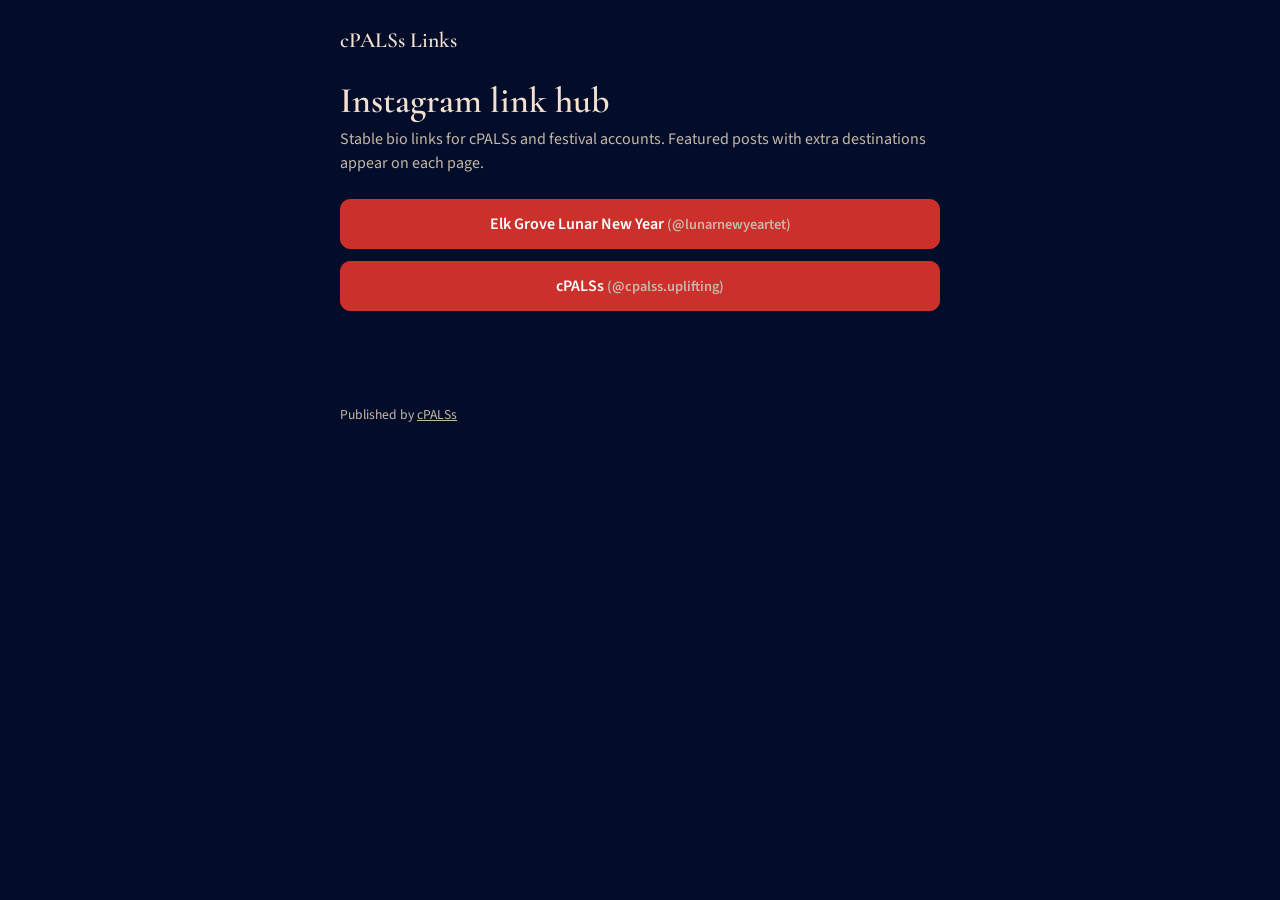
==== index.html @ fd6ef04e "Launch links.cpalss.com IG link hub. Static Pages site with per-account paths, ig-links.json manifes" ====
<!DOCTYPE html>
<html lang="en">
<head>
  <meta charset="UTF-8" />
  <meta name="viewport" content="width=device-width, initial-scale=1" />
  <title>cPALSs Links</title>
  <meta name="description" content="Instagram link hub for cPALSs and Elk Grove Lunar New Year — featured post destinations and quick links." />
  <link rel="canonical" href="https://links.cpalss.com/" />
  <meta property="og:title" content="cPALSs Links" />
  <meta property="og:description" content="Instagram link hub for cPALSs and festival accounts." />
  <meta property="og:type" content="website" />
  <meta property="og:url" content="https://links.cpalss.com/" />
  <meta name="twitter:card" content="summary" />
  <link rel="preconnect" href="https://fonts.googleapis.com" />
  <link rel="preconnect" href="https://fonts.gstatic.com" crossorigin />
  <link href="https://fonts.googleapis.com/css2?family=Cormorant+Garamond:wght@500;600;700&family=Source+Sans+3:wght@400;500;600;700&display=swap" rel="stylesheet" />
  <link rel="stylesheet" href="/site.css" />
  <script src="/clean-urls.js"></script>
</head>
<body>
  <a class="skip-link" href="#main">Skip to content</a>
  <div class="page-wrap">
    <main id="main">
      <p class="muted">Loading…</p>
    </main>
  </div>
  <footer class="site-footer">
    <p>Published by <a href="https://www.cpalss.com/" rel="noopener noreferrer">cPALSs</a></p>
  </footer>
  <script src="/site.js" defer></script>
</body>
</html>
---- site.css ----
:root {
  color-scheme: dark;
  --bg: #030d29;
  --surface: #0a1638;
  --surface-raised: #132243;
  --border: #2a3a6a;
  --text: #f3e0cf;
  --muted: #c5b8a8;
  --lead: #c4b5e0;
  --accent: #cc302b;
  --accent-hover: #e03a34;
  --gold: #efa52b;
  --radius: 10px;
  --font: "Source Sans 3", system-ui, -apple-system, "Segoe UI", sans-serif;
  --font-display: "Cormorant Garamond", Georgia, serif;
  --max-width: 640px;
}

* {
  box-sizing: border-box;
}

html {
  scroll-behavior: smooth;
}

body {
  margin: 0;
  font-family: var(--font);
  background: var(--bg);
  color: var(--text);
  line-height: 1.5;
}

a {
  color: var(--gold);
}

a:hover {
  color: var(--text);
}

.skip-link {
  position: absolute;
  left: -9999px;
}

.skip-link:focus {
  left: 1rem;
  top: 1rem;
  z-index: 100;
  background: var(--surface-raised);
  padding: 0.5rem 1rem;
  border-radius: var(--radius);
}

.page-wrap {
  max-width: var(--max-width);
  margin: 0 auto;
  padding: 1.5rem 1.25rem 3rem;
}

.site-header {
  margin-bottom: 1.5rem;
}

.wordmark {
  font-family: var(--font-display);
  font-size: 1.35rem;
  font-weight: 600;
  color: var(--text);
  text-decoration: none;
}

.wordmark:hover {
  color: var(--gold);
}

.hero {
  margin-bottom: 2rem;
}

.hero h1 {
  font-family: var(--font-display);
  font-size: clamp(1.75rem, 5vw, 2.25rem);
  font-weight: 600;
  margin: 0 0 0.35rem;
  line-height: 1.15;
}

.hero-handle {
  margin: 0 0 0.75rem;
  font-size: 0.95rem;
}

.hero-handle a {
  color: var(--lead);
  text-decoration: none;
}

.hero-handle a:hover {
  text-decoration: underline;
}

.hero-lead {
  margin: 0;
  color: var(--muted);
  font-size: 1rem;
}

.section-title {
  font-size: 0.8rem;
  font-weight: 600;
  letter-spacing: 0.06em;
  text-transform: uppercase;
  color: var(--muted);
  margin: 0 0 0.75rem;
}

.evergreen-list {
  display: flex;
  flex-direction: column;
  gap: 0.5rem;
  margin-bottom: 2rem;
}

.btn {
  display: block;
  text-align: center;
  text-decoration: none;
  font-weight: 600;
  padding: 0.75rem 1rem;
  border-radius: var(--radius);
  border: 1px solid var(--border);
  background: var(--surface-raised);
  color: var(--text);
}

.btn:hover {
  border-color: var(--gold);
  color: var(--text);
}

.btn-primary {
  background: var(--accent);
  border-color: var(--accent);
  color: #fff;
}

.btn-primary:hover {
  background: var(--accent-hover);
  border-color: var(--accent-hover);
  color: #fff;
}

.post-grid {
  display: grid;
  gap: 1rem;
}

.post-card {
  background: var(--surface);
  border: 1px solid var(--border);
  border-radius: var(--radius);
  overflow: hidden;
}

.post-card-thumb-wrap {
  display: block;
  position: relative;
  aspect-ratio: 16 / 9;
  background: var(--surface-raised);
}

.post-card-thumb {
  width: 100%;
  height: 100%;
  object-fit: cover;
  display: block;
}

.post-card-body {
  padding: 0.85rem 1rem 1rem;
}

.post-card-title {
  margin: 0 0 0.25rem;
  font-size: 1.05rem;
  font-weight: 600;
}

.post-card-sub {
  margin: 0 0 0.65rem;
  color: var(--muted);
  font-size: 0.9rem;
}

.post-card-links {
  display: flex;
  flex-wrap: wrap;
  gap: 0.5rem 1rem;
  font-size: 0.85rem;
}

.post-card-links a {
  text-decoration: none;
}

.post-card-links a:hover {
  text-decoration: underline;
}

.muted {
  color: var(--muted);
  font-size: 0.9rem;
}

.hub-list {
  display: flex;
  flex-direction: column;
  gap: 0.75rem;
  margin-top: 1.5rem;
}

.site-footer {
  max-width: var(--max-width);
  margin: 0 auto;
  padding: 0 1.25rem 2rem;
  color: var(--muted);
  font-size: 0.85rem;
}

.site-footer a {
  color: var(--muted);
}

.error-panel {
  padding: 1rem;
  border: 1px solid var(--accent);
  border-radius: var(--radius);
  color: var(--text);
}
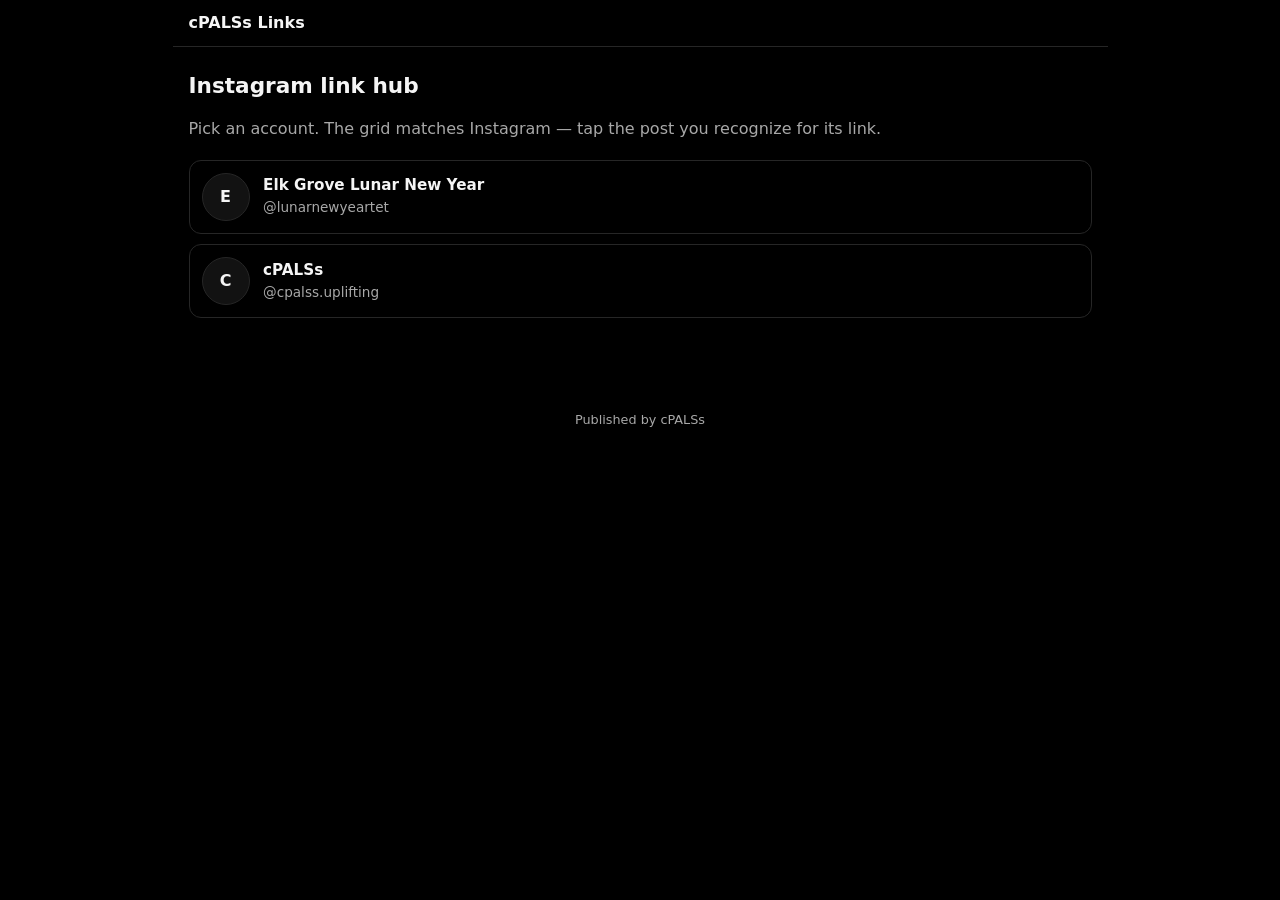
==== commit 3966b7cd: "Redesign hub as IG profile grid with local post thumbnails. Square 3-column grid, profile header, an" ====
--- a/index.html
+++ b/index.html
@@ -11,9 +11,6 @@
   <meta property="og:type" content="website" />
   <meta property="og:url" content="https://links.cpalss.com/" />
   <meta name="twitter:card" content="summary" />
-  <link rel="preconnect" href="https://fonts.googleapis.com" />
-  <link rel="preconnect" href="https://fonts.gstatic.com" crossorigin />
-  <link href="https://fonts.googleapis.com/css2?family=Cormorant+Garamond:wght@500;600;700&family=Source+Sans+3:wght@400;500;600;700&display=swap" rel="stylesheet" />
   <link rel="stylesheet" href="/site.css" />
   <script src="/clean-urls.js"></script>
 </head>
--- a/site.css
+++ b/site.css
@@ -1,19 +1,15 @@
 :root {
   color-scheme: dark;
-  --bg: #030d29;
-  --surface: #0a1638;
-  --surface-raised: #132243;
-  --border: #2a3a6a;
-  --text: #f3e0cf;
-  --muted: #c5b8a8;
-  --lead: #c4b5e0;
-  --accent: #cc302b;
-  --accent-hover: #e03a34;
-  --gold: #efa52b;
-  --radius: 10px;
-  --font: "Source Sans 3", system-ui, -apple-system, "Segoe UI", sans-serif;
-  --font-display: "Cormorant Garamond", Georgia, serif;
-  --max-width: 640px;
+  --bg: #000000;
+  --surface: #121212;
+  --border: #262626;
+  --text: #f5f5f5;
+  --muted: #a8a8a8;
+  --link: #e0f1ff;
+  --accent: #0095f6;
+  --grid-gap: 3px;
+  --font: system-ui, -apple-system, "Segoe UI", Roboto, Helvetica, Arial, sans-serif;
+  --max-width: 935px;
 }
 
 * {
@@ -29,15 +25,16 @@
   font-family: var(--font);
   background: var(--bg);
   color: var(--text);
-  line-height: 1.5;
+  line-height: 1.4;
 }
 
 a {
-  color: var(--gold);
+  color: var(--link);
+  text-decoration: none;
 }
 
 a:hover {
-  color: var(--text);
+  text-decoration: underline;
 }
 
 .skip-link {
@@ -49,185 +46,260 @@
   left: 1rem;
   top: 1rem;
   z-index: 100;
-  background: var(--surface-raised);
+  background: var(--surface);
   padding: 0.5rem 1rem;
-  border-radius: var(--radius);
+  border-radius: 8px;
+  color: var(--text);
 }
 
 .page-wrap {
   max-width: var(--max-width);
   margin: 0 auto;
-  padding: 1.5rem 1.25rem 3rem;
+  padding: 0 0 2rem;
 }
 
 .site-header {
-  margin-bottom: 1.5rem;
+  padding: 0.75rem 1rem;
+  border-bottom: 1px solid var(--border);
 }
 
 .wordmark {
-  font-family: var(--font-display);
-  font-size: 1.35rem;
+  font-size: 1rem;
   font-weight: 600;
   color: var(--text);
   text-decoration: none;
 }
 
 .wordmark:hover {
-  color: var(--gold);
-}
-
-.hero {
-  margin-bottom: 2rem;
-}
-
-.hero h1 {
-  font-family: var(--font-display);
-  font-size: clamp(1.75rem, 5vw, 2.25rem);
-  font-weight: 600;
-  margin: 0 0 0.35rem;
-  line-height: 1.15;
-}
-
-.hero-handle {
-  margin: 0 0 0.75rem;
+  text-decoration: none;
+  opacity: 0.85;
+}
+
+.profile {
+  padding: 1.25rem 1rem 0.75rem;
+}
+
+.profile-top {
+  display: flex;
+  align-items: center;
+  gap: 1.25rem;
+  margin-bottom: 0.85rem;
+}
+
+.profile-avatar {
+  width: 77px;
+  height: 77px;
+  border-radius: 50%;
+  object-fit: cover;
+  background: var(--surface);
+  border: 1px solid var(--border);
+  flex-shrink: 0;
+}
+
+.profile-avatar--initial {
+  display: flex;
+  align-items: center;
+  justify-content: center;
+  font-size: 1.75rem;
+  font-weight: 600;
+  color: var(--text);
+}
+
+.profile-meta {
+  min-width: 0;
+}
+
+.profile-name {
+  margin: 0 0 0.15rem;
+  font-size: 1.1rem;
+  font-weight: 600;
+}
+
+.profile-handle {
+  color: var(--muted);
   font-size: 0.95rem;
-}
-
-.hero-handle a {
-  color: var(--lead);
-  text-decoration: none;
-}
-
-.hero-handle a:hover {
+  text-decoration: none;
+}
+
+.profile-handle:hover {
   text-decoration: underline;
 }
 
-.hero-lead {
-  margin: 0;
-  color: var(--muted);
-  font-size: 1rem;
-}
-
-.section-title {
-  font-size: 0.8rem;
-  font-weight: 600;
-  letter-spacing: 0.06em;
-  text-transform: uppercase;
-  color: var(--muted);
-  margin: 0 0 0.75rem;
-}
-
-.evergreen-list {
+.profile-bio {
+  margin: 0 0 0.85rem;
+  font-size: 0.95rem;
+  white-space: pre-line;
+}
+
+.profile-links {
   display: flex;
   flex-direction: column;
   gap: 0.5rem;
-  margin-bottom: 2rem;
-}
-
-.btn {
+  margin-bottom: 0.5rem;
+}
+
+.profile-link-btn {
   display: block;
   text-align: center;
-  text-decoration: none;
-  font-weight: 600;
-  padding: 0.75rem 1rem;
-  border-radius: var(--radius);
+  padding: 0.55rem 0.75rem;
+  border-radius: 8px;
+  background: var(--surface);
   border: 1px solid var(--border);
-  background: var(--surface-raised);
-  color: var(--text);
-}
-
-.btn:hover {
-  border-color: var(--gold);
-  color: var(--text);
-}
-
-.btn-primary {
-  background: var(--accent);
-  border-color: var(--accent);
-  color: #fff;
-}
-
-.btn-primary:hover {
-  background: var(--accent-hover);
-  border-color: var(--accent-hover);
-  color: #fff;
-}
-
-.post-grid {
+  color: var(--text);
+  font-weight: 600;
+  font-size: 0.9rem;
+  text-decoration: none;
+}
+
+.profile-link-btn:hover {
+  background: #1a1a1a;
+  text-decoration: none;
+}
+
+.grid-section {
+  border-top: 1px solid var(--border);
+  margin-top: 0.75rem;
+}
+
+.grid-tabs {
+  display: flex;
+  justify-content: center;
+  border-bottom: 1px solid var(--border);
+}
+
+.grid-tab {
+  flex: 1;
+  max-width: 120px;
+  text-align: center;
+  padding: 0.85rem 0.5rem;
+  font-size: 0.75rem;
+  font-weight: 600;
+  letter-spacing: 0.04em;
+  text-transform: uppercase;
+  color: var(--text);
+  border-bottom: 1px solid var(--text);
+}
+
+.ig-grid {
   display: grid;
-  gap: 1rem;
-}
-
-.post-card {
-  background: var(--surface);
-  border: 1px solid var(--border);
-  border-radius: var(--radius);
+  grid-template-columns: repeat(3, 1fr);
+  gap: var(--grid-gap);
+  background: var(--border);
+}
+
+.ig-tile {
+  position: relative;
+  display: block;
+  aspect-ratio: 1 / 1;
+  background: var(--surface);
   overflow: hidden;
-}
-
-.post-card-thumb-wrap {
-  display: block;
-  position: relative;
-  aspect-ratio: 16 / 9;
-  background: var(--surface-raised);
-}
-
-.post-card-thumb {
+  text-decoration: none;
+}
+
+.ig-tile:hover {
+  text-decoration: none;
+  opacity: 0.92;
+}
+
+.ig-tile img {
   width: 100%;
   height: 100%;
   object-fit: cover;
   display: block;
 }
 
-.post-card-body {
-  padding: 0.85rem 1rem 1rem;
-}
-
-.post-card-title {
-  margin: 0 0 0.25rem;
-  font-size: 1.05rem;
-  font-weight: 600;
-}
-
-.post-card-sub {
-  margin: 0 0 0.65rem;
-  color: var(--muted);
-  font-size: 0.9rem;
-}
-
-.post-card-links {
-  display: flex;
-  flex-wrap: wrap;
-  gap: 0.5rem 1rem;
+.ig-tile-badge {
+  position: absolute;
+  top: 0.45rem;
+  right: 0.45rem;
+  width: 1.1rem;
+  height: 1.1rem;
+  color: #fff;
+  filter: drop-shadow(0 1px 2px rgba(0, 0, 0, 0.65));
+  pointer-events: none;
+}
+
+.ig-tile-badge svg {
+  width: 100%;
+  height: 100%;
+  display: block;
+}
+
+.grid-empty {
+  grid-column: 1 / -1;
+  background: var(--bg);
+  padding: 2.5rem 1rem;
+  text-align: center;
+  color: var(--muted);
+  font-size: 0.95rem;
+}
+
+.muted {
+  color: var(--muted);
+}
+
+.hub-page {
+  padding: 1.5rem 1rem 2rem;
+}
+
+.hub-page h1 {
+  margin: 0 0 0.5rem;
+  font-size: 1.35rem;
+}
+
+.hub-list {
+  display: flex;
+  flex-direction: column;
+  gap: 0.65rem;
+  margin-top: 1.25rem;
+}
+
+.hub-account {
+  display: flex;
+  align-items: center;
+  gap: 0.85rem;
+  padding: 0.75rem;
+  border: 1px solid var(--border);
+  border-radius: 12px;
+  color: var(--text);
+  text-decoration: none;
+}
+
+.hub-account:hover {
+  background: var(--surface);
+  text-decoration: none;
+}
+
+.hub-account-avatar {
+  width: 48px;
+  height: 48px;
+  border-radius: 50%;
+  background: var(--surface);
+  border: 1px solid var(--border);
+  display: flex;
+  align-items: center;
+  justify-content: center;
+  font-weight: 600;
+  flex-shrink: 0;
+}
+
+.hub-account-meta strong {
+  display: block;
+  font-size: 0.95rem;
+}
+
+.hub-account-meta span {
+  color: var(--muted);
   font-size: 0.85rem;
-}
-
-.post-card-links a {
-  text-decoration: none;
-}
-
-.post-card-links a:hover {
-  text-decoration: underline;
-}
-
-.muted {
-  color: var(--muted);
-  font-size: 0.9rem;
-}
-
-.hub-list {
-  display: flex;
-  flex-direction: column;
-  gap: 0.75rem;
-  margin-top: 1.5rem;
 }
 
 .site-footer {
   max-width: var(--max-width);
   margin: 0 auto;
-  padding: 0 1.25rem 2rem;
-  color: var(--muted);
-  font-size: 0.85rem;
+  padding: 1rem 1.25rem 2rem;
+  color: var(--muted);
+  font-size: 0.8rem;
+  text-align: center;
 }
 
 .site-footer a {
@@ -235,8 +307,8 @@
 }
 
 .error-panel {
+  margin: 1rem;
   padding: 1rem;
-  border: 1px solid var(--accent);
-  border-radius: var(--radius);
-  color: var(--text);
-}
+  border: 1px solid #ed4956;
+  border-radius: 8px;
+}
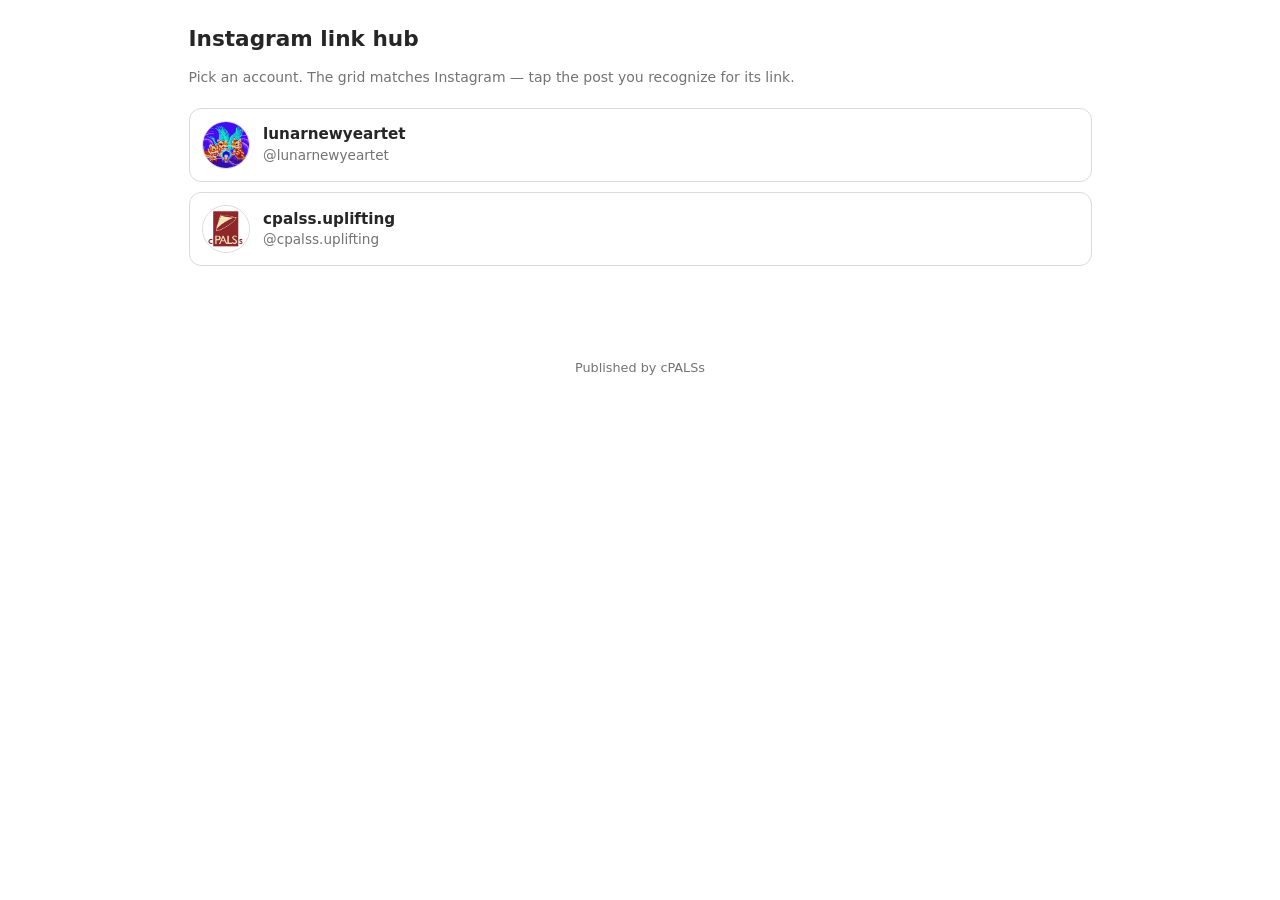
==== commit 1037efbd: "Open external links in new tabs. Grid destinations, Instagram profile links, and footer open with ta" ====
--- a/index.html
+++ b/index.html
@@ -22,7 +22,7 @@
     </main>
   </div>
   <footer class="site-footer">
-    <p>Published by <a href="https://www.cpalss.com/" rel="noopener noreferrer">cPALSs</a></p>
+    <p>Published by <a href="https://www.cpalss.com/" target="_blank" rel="noopener noreferrer">cPALSs</a></p>
   </footer>
   <script src="/site.js" defer></script>
 </body>
--- a/site.css
+++ b/site.css
@@ -1,15 +1,35 @@
 :root {
-  color-scheme: dark;
-  --bg: #000000;
-  --surface: #121212;
-  --border: #262626;
-  --text: #f5f5f5;
-  --muted: #a8a8a8;
-  --link: #e0f1ff;
+  color-scheme: light dark;
+  --bg: #ffffff;
+  --surface: #fafafa;
+  --surface-hover: #f2f2f2;
+  --border: #dbdbdb;
+  --text: #262626;
+  --muted: #737373;
+  --link: #00376b;
   --accent: #0095f6;
-  --grid-gap: 3px;
+  --grid-gap: 2px;
   --font: system-ui, -apple-system, "Segoe UI", Roboto, Helvetica, Arial, sans-serif;
   --max-width: 935px;
+  --avatar-size: 77px;
+}
+
+@media (prefers-color-scheme: dark) {
+  :root {
+    --bg: #000000;
+    --surface: #121212;
+    --surface-hover: #1a1a1a;
+    --border: #262626;
+    --text: #f5f5f5;
+    --muted: #a8a8a8;
+    --link: #e0f1ff;
+  }
+}
+
+@media (min-width: 736px) {
+  :root {
+    --avatar-size: 150px;
+  }
 }
 
 * {
@@ -26,6 +46,7 @@
   background: var(--bg);
   color: var(--text);
   line-height: 1.4;
+  font-size: 14px;
 }
 
 a {
@@ -58,66 +79,63 @@
   padding: 0 0 2rem;
 }
 
-.site-header {
-  padding: 0.75rem 1rem;
-  border-bottom: 1px solid var(--border);
-}
-
-.wordmark {
-  font-size: 1rem;
-  font-weight: 600;
-  color: var(--text);
-  text-decoration: none;
-}
-
-.wordmark:hover {
-  text-decoration: none;
-  opacity: 0.85;
-}
-
 .profile {
   padding: 1.25rem 1rem 0.75rem;
-}
-
-.profile-top {
-  display: flex;
-  align-items: center;
-  gap: 1.25rem;
-  margin-bottom: 0.85rem;
+  text-align: center;
+}
+
+.profile-header {
+  display: flex;
+  flex-direction: column;
+  align-items: center;
+  gap: 0.85rem;
+}
+
+.profile-avatar-link {
+  flex-shrink: 0;
+  line-height: 0;
+  text-decoration: none;
+}
+
+.profile-avatar-link:hover {
+  text-decoration: none;
+  opacity: 0.92;
 }
 
 .profile-avatar {
-  width: 77px;
-  height: 77px;
+  width: var(--avatar-size);
+  height: var(--avatar-size);
   border-radius: 50%;
   object-fit: cover;
+  display: block;
   background: var(--surface);
   border: 1px solid var(--border);
-  flex-shrink: 0;
+  box-shadow: 0 0 0 1px rgba(0, 0, 0, 0.04);
 }
 
 .profile-avatar--initial {
   display: flex;
   align-items: center;
   justify-content: center;
-  font-size: 1.75rem;
-  font-weight: 600;
-  color: var(--text);
-}
-
-.profile-meta {
-  min-width: 0;
-}
-
-.profile-name {
-  margin: 0 0 0.15rem;
-  font-size: 1.1rem;
-  font-weight: 600;
+  font-size: calc(var(--avatar-size) * 0.34);
+  font-weight: 600;
+  color: var(--text);
+  border: 1px solid var(--border);
+}
+
+.profile-summary {
+  display: flex;
+  flex-direction: column;
+  align-items: center;
+  gap: 0.2rem;
 }
 
 .profile-handle {
-  color: var(--muted);
-  font-size: 0.95rem;
+  margin: 0;
+  font-size: 1.25rem;
+  font-weight: 600;
+  line-height: 1.2;
+  color: var(--text);
   text-decoration: none;
 }
 
@@ -125,72 +143,28 @@
   text-decoration: underline;
 }
 
-.profile-bio {
-  margin: 0 0 0.85rem;
-  font-size: 0.95rem;
-  white-space: pre-line;
-}
-
-.profile-links {
-  display: flex;
-  flex-direction: column;
-  gap: 0.5rem;
-  margin-bottom: 0.5rem;
-}
-
-.profile-link-btn {
-  display: block;
-  text-align: center;
-  padding: 0.55rem 0.75rem;
-  border-radius: 8px;
-  background: var(--surface);
-  border: 1px solid var(--border);
-  color: var(--text);
-  font-weight: 600;
-  font-size: 0.9rem;
-  text-decoration: none;
-}
-
-.profile-link-btn:hover {
-  background: #1a1a1a;
-  text-decoration: none;
+.profile-display-name {
+  margin: 0;
+  font-weight: 400;
+  color: var(--text);
 }
 
 .grid-section {
+  margin-top: 0.25rem;
   border-top: 1px solid var(--border);
-  margin-top: 0.75rem;
-}
-
-.grid-tabs {
-  display: flex;
-  justify-content: center;
-  border-bottom: 1px solid var(--border);
-}
-
-.grid-tab {
-  flex: 1;
-  max-width: 120px;
-  text-align: center;
-  padding: 0.85rem 0.5rem;
-  font-size: 0.75rem;
-  font-weight: 600;
-  letter-spacing: 0.04em;
-  text-transform: uppercase;
-  color: var(--text);
-  border-bottom: 1px solid var(--text);
 }
 
 .ig-grid {
   display: grid;
   grid-template-columns: repeat(3, 1fr);
   gap: var(--grid-gap);
-  background: var(--border);
+  background: var(--bg);
 }
 
 .ig-tile {
   position: relative;
   display: block;
-  aspect-ratio: 1 / 1;
+  aspect-ratio: 319 / 425;
   background: var(--surface);
   overflow: hidden;
   text-decoration: none;
@@ -198,7 +172,7 @@
 
 .ig-tile:hover {
   text-decoration: none;
-  opacity: 0.92;
+  opacity: 0.9;
 }
 
 .ig-tile img {
@@ -208,12 +182,36 @@
   display: block;
 }
 
+.ig-tile-date {
+  position: absolute;
+  top: 0.45rem;
+  left: 0.45rem;
+  font-size: 0.72rem;
+  font-weight: 600;
+  line-height: 1;
+  color: #fff;
+  text-shadow: 0 1px 2px rgba(0, 0, 0, 0.65);
+  pointer-events: none;
+}
+
+.ig-tile-destination {
+  position: absolute;
+  bottom: 0.45rem;
+  left: 0.45rem;
+  font-size: 0.72rem;
+  font-weight: 600;
+  line-height: 1;
+  color: #fff;
+  text-shadow: 0 1px 2px rgba(0, 0, 0, 0.65);
+  pointer-events: none;
+}
+
 .ig-tile-badge {
   position: absolute;
   top: 0.45rem;
   right: 0.45rem;
-  width: 1.1rem;
-  height: 1.1rem;
+  width: 1rem;
+  height: 1rem;
   color: #fff;
   filter: drop-shadow(0 1px 2px rgba(0, 0, 0, 0.65));
   pointer-events: none;
@@ -227,7 +225,6 @@
 
 .grid-empty {
   grid-column: 1 / -1;
-  background: var(--bg);
   padding: 2.5rem 1rem;
   text-align: center;
   color: var(--muted);
@@ -245,6 +242,7 @@
 .hub-page h1 {
   margin: 0 0 0.5rem;
   font-size: 1.35rem;
+  font-weight: 600;
 }
 
 .hub-list {
@@ -281,6 +279,7 @@
   justify-content: center;
   font-weight: 600;
   flex-shrink: 0;
+  object-fit: cover;
 }
 
 .hub-account-meta strong {
@@ -312,3 +311,15 @@
   border: 1px solid #ed4956;
   border-radius: 8px;
 }
+
+@media (min-width: 736px) {
+  .profile {
+    padding: 1.75rem 1.25rem 1rem;
+  }
+}
+
+@media (prefers-color-scheme: light) {
+  .ig-grid {
+    background: #ffffff;
+  }
+}
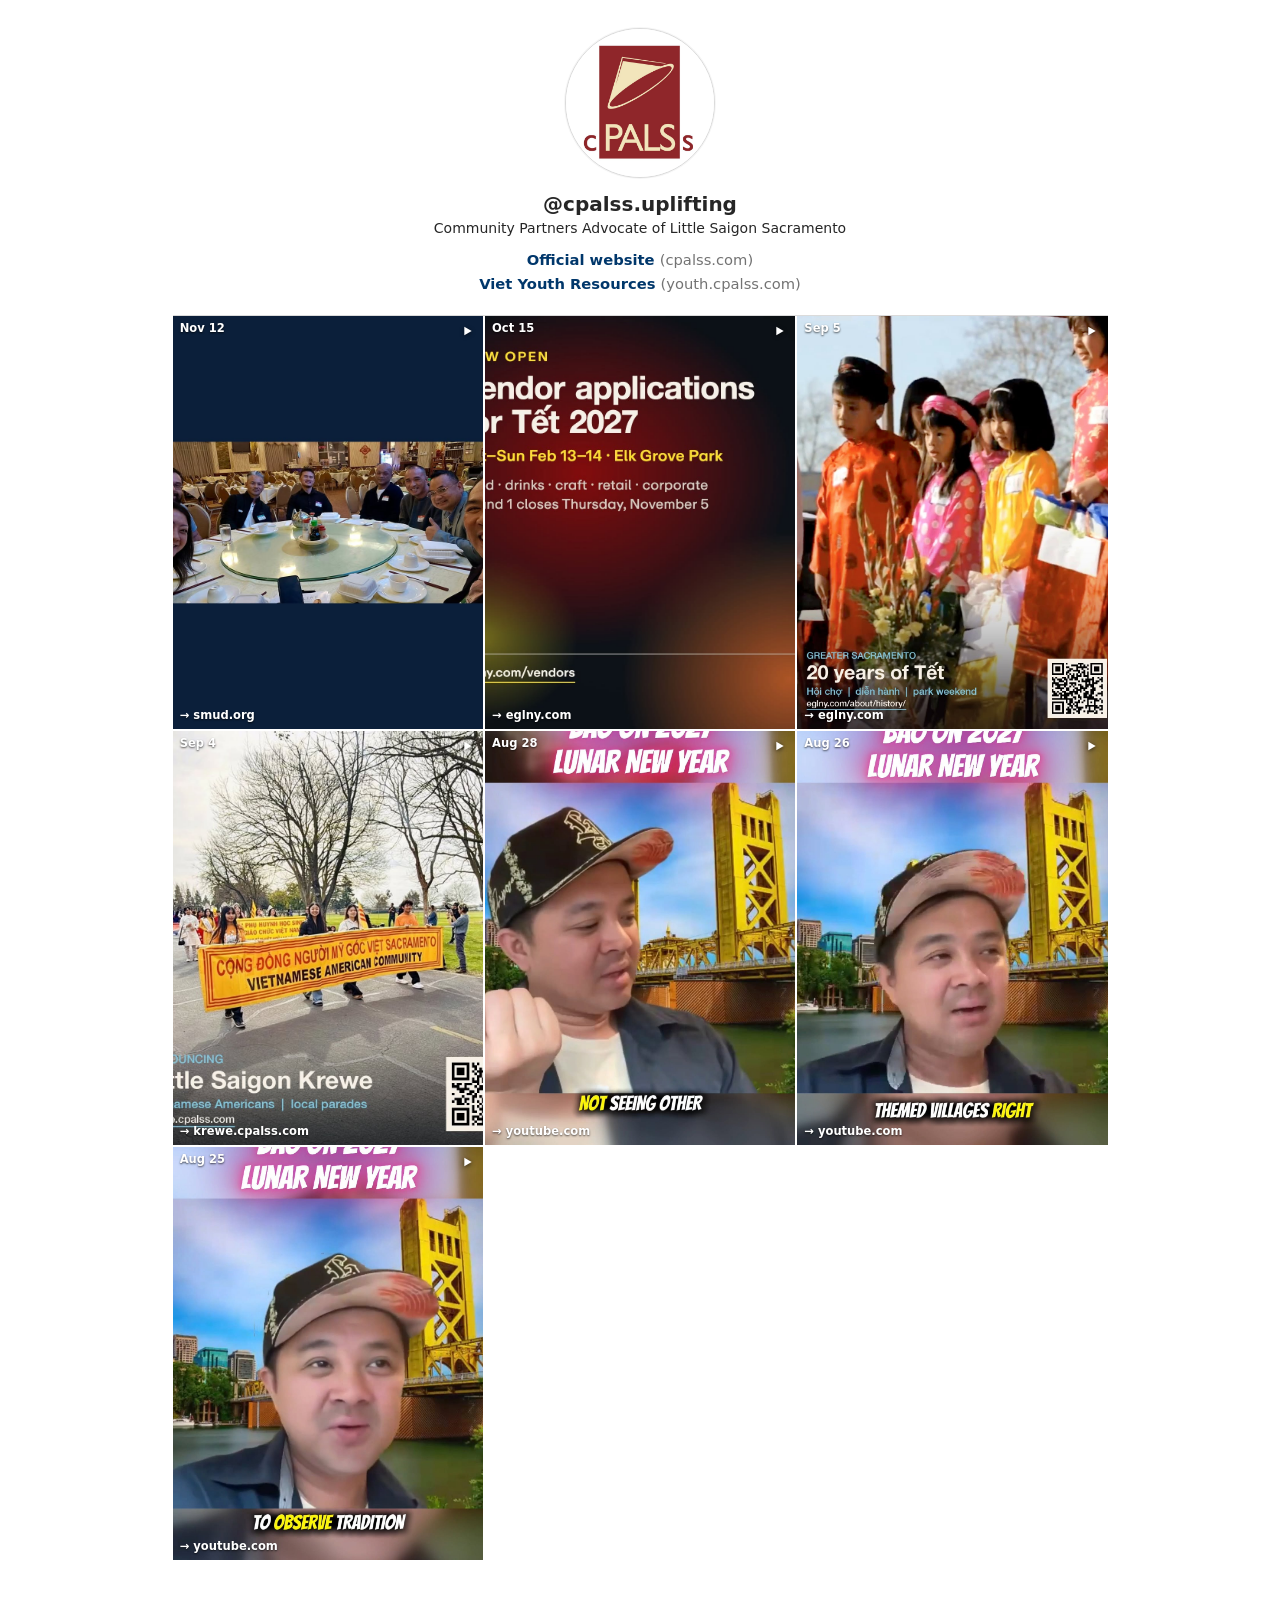
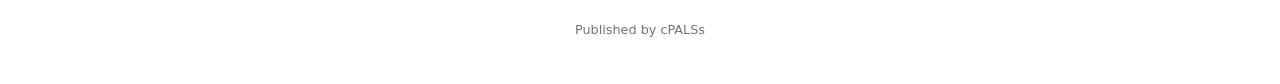
==== commit 164f03e4: "Make links.cpalss.com root the @cpalss.uplifting hub. Festival rows live on links.eglny.com; /cpalss" ====
--- a/index.html
+++ b/index.html
@@ -3,11 +3,11 @@
 <head>
   <meta charset="UTF-8" />
   <meta name="viewport" content="width=device-width, initial-scale=1" />
-  <title>cPALSs Links</title>
-  <meta name="description" content="Instagram link hub for cPALSs and Elk Grove Lunar New Year — featured post destinations and quick links." />
+  <title>cPALSs — links</title>
+  <meta name="description" content="Links from @cpalss.uplifting — featured destinations from Instagram posts." />
   <link rel="canonical" href="https://links.cpalss.com/" />
-  <meta property="og:title" content="cPALSs Links" />
-  <meta property="og:description" content="Instagram link hub for cPALSs and festival accounts." />
+  <meta property="og:title" content="cPALSs — links" />
+  <meta property="og:description" content="Instagram link hub for @cpalss.uplifting." />
   <meta property="og:type" content="website" />
   <meta property="og:url" content="https://links.cpalss.com/" />
   <meta name="twitter:card" content="summary" />
--- a/site.css
+++ b/site.css
@@ -149,6 +149,33 @@
   color: var(--text);
 }
 
+.profile-links {
+  list-style: none;
+  margin: 0.55rem 0 0;
+  padding: 0;
+  display: flex;
+  flex-direction: column;
+  align-items: center;
+  gap: 0.2rem;
+}
+
+.profile-link {
+  color: var(--link);
+  font-size: 0.92rem;
+  font-weight: 600;
+  line-height: 1.35;
+  text-decoration: none;
+}
+
+.profile-link:hover {
+  text-decoration: underline;
+}
+
+.profile-link-host {
+  color: var(--muted);
+  font-weight: 400;
+}
+
 .grid-section {
   margin-top: 0.25rem;
   border-top: 1px solid var(--border);
